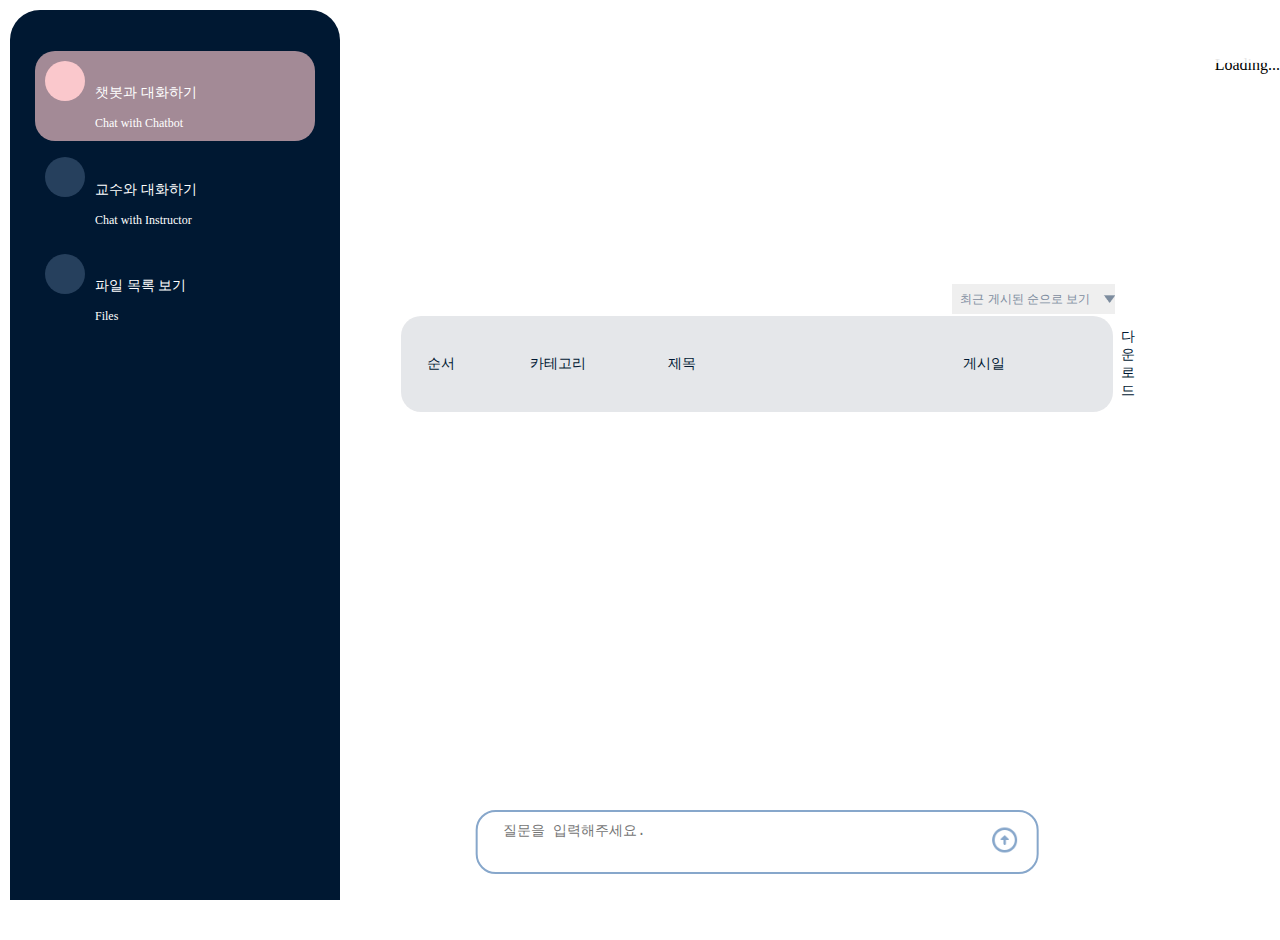
==== pages/index.html @ 384b9366 "fix: handle alert" ====
<!doctype html>
<html>
  <head>
    <meta charset="utf-8">
    <meta name="viewport" content="width=device-width, initial-scale=1">
    <title>Main</title>

    <!--  favicon  -->
    <link rel="apple-touch-icon" sizes="57x57" href="/public/assets/favicon/apple-icon-57x57.png">
    <link rel="apple-touch-icon" sizes="60x60" href="/public/assets/favicon/apple-icon-60x60.png">
    <link rel="apple-touch-icon" sizes="72x72" href="/public/assets/favicon/apple-icon-72x72.png">
    <link rel="apple-touch-icon" sizes="76x76" href="/public/assets/favicon/apple-icon-76x76.png">
    <link rel="apple-touch-icon" sizes="114x114" href="/public/assets/favicon/apple-icon-114x114.png">
    <link rel="apple-touch-icon" sizes="120x120" href="/public/assets/favicon/apple-icon-120x120.png">
    <link rel="apple-touch-icon" sizes="144x144" href="/public/assets/favicon/apple-icon-144x144.png">
    <link rel="apple-touch-icon" sizes="152x152" href="/public/assets/favicon/apple-icon-152x152.png">
    <link rel="apple-touch-icon" sizes="180x180" href="/public/assets/favicon/apple-icon-180x180.png">
    <link rel="icon" type="image/png" sizes="192x192"  href="/public/assets/favicon/android-icon-192x192.png">
    <link rel="icon" type="image/png" sizes="32x32" href="/public/assets/favicon/favicon-32x32.png">
    <link rel="icon" type="image/png" sizes="96x96" href="/public/assets/favicon/favicon-96x96.png">
    <link rel="icon" type="image/png" sizes="16x16" href="/public/assets/favicon/favicon-16x16.png">
    <link rel="manifest" href="/public/assets/favicon/manifest.json">
    <meta name="msapplication-TileColor" content="#ffffff">
    <meta name="msapplication-TileImage" content="/ms-icon-144x144.png">
    <meta name="theme-color" content="#ffffff">

    <link href="https://cdn.jsdelivr.net/npm/bootstrap@5.3.2/dist/css/bootstrap.min.css" rel="stylesheet"
          integrity="sha384-T3c6CoIi6uLrA9TneNEoa7RxnatzjcDSCmG1MXxSR1GAsXEV/Dwwykc2MPK8M2HN"
          crossorigin="anonymous">
    <link rel="stylesheet" href="/public/css/font.css">
    <link rel="stylesheet" href="/public/css/main.css">
    <link rel="stylesheet" href="/public/css/sidemenu.css">
    <link rel="stylesheet" href="/public/css/index.css">
    <link rel="stylesheet" href="/public/css/file.css">
    <link rel="stylesheet" href="/public/css/mobile-menu.css">
    <link rel="stylesheet" href="/public/css/mobile-file.css">
  </head>
  <body>
  <div class="main-container"> 
    <aside>
      <div class="aside-container">
        <button class="aside-toggle">
          <img src="/public/assets/icon/arrow.png" alt="">
        </button>
        <ul class="aside-menus">
          <li id="chatbot-menu" class="active">
            <div class="aside-menus-item-left">
              <img src="/public/assets/icon/Message.png" alt="">
            </div>
            <div class="aside-menus-item-right">
              <h5>챗봇과 대화하기</h5>
              <p>Chat with Chatbot</p>
            </div>
          </li>
          <li id="instructor-menu">
            <div class="aside-menus-item-left">
              <img src="/public/assets/icon/Person_white.png" alt="">
            </div>
            <div class="aside-menus-item-right">
              <h5>교수와 대화하기</h5>
              <p>Chat with Instructor</p>
            </div>
          </li>
          <li id="files-menu">
            <div class="aside-menus-item-left">
              <img src="/public/assets/icon/file_icon.png" alt="">
            </div>
            <div class="aside-menus-item-right">
              <h5>파일 목록 보기</h5>
              <p>Files</p>
            </div>
          </li>
        </ul>
      </div>
    </aside>


    <div class="main-content-container">
      <div class="mobile-menu-container">
        <div class="mobile-menu-inner">
          <ul class="mobile-menus">
            <li id="mobile-chatbot-menu" class="active">
              <div class="mobile-menu-img-container">
                <img src="/public/assets/icon/Message.png" alt="" width="15px">
              </div>
              <span>챗봇과 대화하기</span>
            </li>
            <li id="mobile-instructor-menu">
              <div class="mobile-menu-img-container">
                <img src="/public/assets/icon/Person_white.png" alt="" width="15px">
              </div>
              <span>교수와 대화하기</span>
            </li>
            <li id="mobile-files-menu">
              <div class="mobile-menu-img-container">
                <img src="/public/assets/icon/file_icon.png" alt="" width="15px">
              </div>
              <span>파일 목록 보기</span>
            </li>
          </ul>
        </div>
      </div>
      <div class="chat-blind-wrapper"></div>
      
      
      <div class="chatbot-wrapper"> 
         <!--chatbot q&a-->
      </div>
      
      
      <div class="instructor-wrapper"> 
        <!--instructor q&a-->
      </div>
      
      
      <div class="input-chat-wrapper">
        <div class="input-chat-inner">
          <textarea id="messageInput" placeholder="질문을 입력해주세요."></textarea>
          <button type="submit" id="submit">
            <img src="/public/assets/icon/arrow_circle_up.png" class="up-arrow">
          </button>
        </div>
      </div>
      
      
    <div class="file-container"> 
      <div class="category-select-wrapper">
        <select id="categorySelect" onchange="handleCategoryChange()">
            <option value="all" selected>최근 게시된 순으로 보기</option>
            <!-- <option value="category"></option> -->
        </select>
      </div>
      <div class="file-wrapper"> 
        <table id="fileTable">
          <thead>
              <tr>
                  <th>순서</th>
                  <th>카테고리</th>
                  <th>제목</th>
                  <th>게시일</th>
                  <th>다운로드</th>
              </tr>
          </thead>
          <tbody>
              <!-- file row-->
          </tbody>
        </table>
      </div>

      <div class="mobile-file-wrapper">
        <table id="mobile-fileTable">
          <thead>
            <tr>
              <th></th> 
              <th>제목</th>
              <th>받기</th>
            </tr>
          </thead>
          <tbody>
            <!-- file row-->
          </tbody>
        </table>
      </div> 
    </div> 
    </div>

    <div class="modal" id="loadingModal" role="dialog">
      <div class="modal-dialog modal-dialog-centered" role="document">
          <div class="modal-content">
              <div class="modal-body">
                  <div class="content-center" style="display: flex;flex-direction: column;align-items: center;justify-content: center;text-align: center; padding: 20px 0;">
                      <div class="spinner-border" role="status" style="margin-bottom: 20px;">
                      </div>
                      <span class="sr-only">Loading...</span>
                  </div>
              </div>
          </div>
      </div>
    </div>
    
  </div>

  <script src="https://cdn.jsdelivr.net/npm/bootstrap@5.3.2/dist/js/bootstrap.bundle.min.js"
          integrity="sha384-C6RzsynM9kWDrMNeT87bh95OGNyZPhcTNXj1NW7RuBCsyN/o0jlpcV8Qyq46cDfL"
          crossorigin="anonymous"></script>
  <script src="https://cdn.jsdelivr.net/npm/@popperjs/core@2.11.8/dist/umd/popper.min.js"
          integrity="sha384-I7E8VVD/ismYTF4hNIPjVp/Zjvgyol6VFvRkX/vR+Vc4jQkC+hVqc2pM8ODewa9r"
          crossorigin="anonymous"></script>
  <script src="https://cdn.jsdelivr.net/npm/bootstrap@5.3.2/dist/js/bootstrap.min.js"
          integrity="sha384-BBtl+eGJRgqQAUMxJ7pMwbEyER4l1g+O15P+16Ep7Q9Q+zqX6gSbd85u4mG4QzX+"
          crossorigin="anonymous"></script>
  <script src="https://code.jquery.com/jquery-3.7.1.min.js"
          integrity="sha256-/JqT3SQfawRcv/BIHPThkBvs0OEvtFFmqPF/lYI/Cxo="
          crossorigin="anonymous"></script>
  <script src="/public/js/config.js"></script>
  <script src="/public/js/util/cookieManage.js"></script>
  <script src="/public/js/api/auth/reissue.js"></script>
  <script src="/public/js/util/sidemenu.js"></script>
  <script src="/public/js/util/loginCheck.js"></script>
  <script src="/public/js/util/chatting.js"></script>
  <script src="/public/js/api/chat/chatStudent.js"></script>
  <script src="/public/js/api/chat/chatToInstructor.js"></script>
  <script src="/public/js/api/file/fileListSearch.js"></script>
  <script src="/public/js/api/chat/chatToChatbot.js"></script>
  <script src="/public/js/util/downloadFile.js"></script>
  <script src="/public/js/api/file/fileDownload.js"></script>
  <script src="/public/js/util/fileTableData.js"></script>
  <script src="/public/js/util/category.js"></script>
  <script src="/public/js/api/file/categoryAll.js"></script>
  <script src="/public/js/api/file/categorySearch.js"></script>
  <script src="/public/js/util/searchCategory.js"></script>
  </body>
</html>
---- public/css/main.css ----
html, body {
    overflow: hidden;
    height: 100%;
    margin: 0;
}
.main-container {
    display: flex;
    width: 100%;
    height: 100%;
}

.main-content-container {
    padding: 10px;
    overflow-y: scroll;
    width: 100%;
    height: 100%;
    position: relative;
    flex: 1;
    display: flex;
    flex-direction: column;
    overflow: hidden;
}
---- public/css/sidemenu.css ----
aside {
    height: 100vh;
    width: 300px;
    padding: 10px;
    box-sizing: border-box;
    transition: all 0.5s;
    flex: none;
}

.aside-container {
    background: #001832;
    width: 100%;
    height: 100%;
    backdrop-filter: blur(10);
    border-radius: 30px;
    padding: 25px;
    color: white;
    position: relative;
    z-index: 300;   /*aside-container is on top of chat-blind-container*/
}

.aside-toggle {
    display: flex;
    justify-content: center;
    align-items: center;
    position: absolute;
    width: 50px;
    height: 50px;
    background: none;
    right: -50px;
    top: 50%;
    transform: translateY(-50%);
    border: none;
    transition: all 0.5s;
}

.aside-menus {
    list-style: none;
    padding: 0;
}

.aside-menus > li {
    margin-bottom: 6px;
    padding: 10px;
    display: flex;
    border-radius: 20px;
    overflow: hidden;
    flex-wrap: nowrap;
    justify-content: start;
    cursor: pointer;
}

.aside-menus > .active {
    background: rgba(250, 200, 204, 0.65);
}

.aside-menus > .active > .aside-menus-item-left {
    background: #FAC8CC;
}

.aside-menus > li > .aside-menus-item-left {
    width: 40px;
    height: 40px;
    background: #26405D;
    border-radius: 50%;
    display: flex;
    justify-content: center;
    align-items: center;
    flex-shrink: 1;
}

.aside-menus > li > .aside-menus-item-right {
    display: flex;
    flex-direction: column;
    justify-content: space-around;
    margin-left: 10px;
    flex-shrink: 1;
    overflow-x: hidden;
}

.aside-menus > li h5 {
    font-size: 14px;
    font-weight: normal;
    margin-bottom: 2px;
}

.aside-menus > li p {
    font-size: 12px;
    font-weight: lighter;
    margin-bottom: 0;
}

.close {
    width: 120px;
}

.close > .aside-container > .aside-menus li {
    background: none;
    padding: 10px 0 10px 0;
    justify-content: center;
}

.close > .aside-container > .aside-menus .aside-menus-item-left {
    padding: 0;
}

/*.close > .aside-container > .aside-menus .aside-menus-item-right {*/
/*    display: none;*/
/*}*/

.close > .aside-container > .aside-toggle {
    transform: rotate(180deg) translateY(50%);
}

@media screen and (max-width: 900px) {
    aside {
        display: none;
    }
}
---- public/css/index.css ----
/* input-chat-wrapper */
.input-chat-wrapper {
  display: flex;
  position: absolute;
  bottom: 0;
  left: 50%;
  transform: translateX(-50%);
  width: 100%; 
  height: 12%;
  background-color: #fff;
}

.input-chat-inner {
  display: flex;
  margin: 0 auto;
  background: #fff;
  border: 2px solid #87A7CB;
  height: 50px;
  border-radius: 20px;
  padding: 5px;
  width: 60%;
}

.input-chat-inner input[type="text"],
.input-chat-inner textarea {
  flex: 1;
  border: none;
  outline: none;
  background: transparent;
  resize: none;
  padding: 5px;
  margin-left: 15px;
  font-size: 14px;
}

#submit {
  border: none;
  background-color: transparent;
  margin-right: 6px;
}

.up-arrow {
  width: 30px; 
  height: 30px; 
}

/* chat blind wrapper */
.chat-blind-wrapper {
    position: fixed;
    top: 0;
    right: 0;
    width: 100%;
    height: 7%;
    background-color: rgba(255, 255, 255, 0.9); 
    z-index: 1; 
  }

/* message wrapper */
.instructor-wrapper,
.chatbot-wrapper {
  flex: 1; 
  overflow-y: auto;
  background-color: #fff;
  width: 70%;
  margin: 0 auto;
  margin-bottom: 13vh;
  flex-direction: column; 
}

.chatbot-wrapper::-webkit-scrollbar {
  width: 0.5em;
}

.chatbot-wrapper::-webkit-scrollbar-thumb {
  background-color: transparent; 
}
.instructor-wrapper::-webkit-scrollbar {
  width: 0.5em;
}

.instructor-wrapper::-webkit-scrollbar-thumb {
  background-color: transparent; 
}


.question-wrapper,
.answer-wrapper {
    max-width: 50%;
    margin-top: auto;
    width: fit-content;
    word-wrap: break-word;
}
.question-wrapper{
    margin-left: auto;
}
.question {
    background: rgba(250, 200, 204, 0.7);
    border-radius: 20px 20px 0 20px;
    color: #000; 
    padding: 10px;
    margin-bottom: 5px;
    font-size: 14px;
}
.answer {
    background: rgba(0, 24, 50, 0.1);
    border-radius: 20px 20px 20px 0;
    color: #000; 
    padding: 10px;
    font-size: 14px;
    margin-bottom: 5px;
}
.answer-wrapper:first-child {
  margin-top: 12vh; 
}
.question-wrapper:first-child {
  margin-top: 12vh;
  margin-bottom: 10px;
}

/* time wrapper */
.question-time-wrapper {
  display: flex;
  justify-content: flex-end;
}

.time {
  font-size: 12px;
  color: #888;
}

/*date container */
.date {
  margin-top: 60px;
  margin-bottom: 10px;
  text-align: center;
  font-size: 12px;
  color: black;
}
.date:first-child {
  margin-top: 150px;
  margin-bottom: 10px;
}

/* mobile screen */
@media screen and (max-width: 900px) {
  .question-wrapper,
  .answer-wrapper {
    max-width: 80%;
  }
  .instructor-wrapper,
  .chatbot-wrapper {
    width: 90%;
  }
  .input-chat-inner {
    height: 40px;
    padding: 2px;
    width: 90%;
  }
  .input-chat-wrapper{
    height: 10%;
  }
}


/*spinner*/
.spinner-border {
  width: 1rem;
  height: 1rem;
}
---- public/css/file.css ----
.file-container {
    display: flex;
    flex-direction: column;
    margin: 40px auto;
    width: 80%;
}

.file-wrapper thead{
    background-color: rgba(0, 24, 50, 0.1);
    font-size: 16px;
    color: #001832;
    border-radius: 20px;
}
.file-wrapper th{
    padding: 10px;
    font-weight: normal;
    font-size: 14px;
}
.file-wrapper td {
    padding: 10px;
    height: 7vh;
}
.file-wrapper #fileTable {
    width: 100%;
    height: 100%;
}

.file-wrapper th:first-child{
    text-align: center;
    border-radius: 20px 0 0 20px;
    width: 8%;
}
.file-wrapper th:nth-child(2){
    text-align: center;
    width: 20%;
}
.file-wrapper th:nth-child(3){
    text-align: left;
    padding-left: 30px;
    width: 40%;
}
.file-wrapper th:nth-child(4) {
    text-align: left;
    width: 20%;
}
.file-wrapper th:last-child{
    text-align: center;
    border-radius: 0 20px 20px 0;
}


.file-wrapper td:nth-child(1){
    color: #001832;
    font-size: 14px;
    text-align: center;
    width: 8%;
}
.file-wrapper td:nth-child(2) {
    color: #001832;
    font-size: 14px;
    width: 20%;
    text-align: center;
    overflow: hidden;
    white-space: nowrap;
    text-overflow: ellipsis;
}
.file-wrapper td:nth-child(3) {
    color: #001832;
    font-size: 14px;
    width: 40%;
    text-align: left;
    padding-left: 30px;
    overflow: hidden;
    white-space: nowrap;
    text-overflow: ellipsis;
}


.file-wrapper td:nth-child(4) {
    color: rgba(38, 64, 93, 0.6);
    font-size: 14px;
    text-align: left;
    width: 20%;
    overflow: hidden;
    white-space: nowrap;
    text-overflow: ellipsis;
}
.file-wrapper td:nth-child(5) {
    text-align: center;
}

.download-button {
    background: url('/public/assets/icon/downloadButton.png');
    background-size: cover;
    border: none;
    width: 25px;
    height: 25px;
    cursor: pointer;
}

.download-button:hover {
    opacity: 0.5;
}


.file-wrapper tr { 
    border-bottom: 1px solid #CAD4DF;
}
.file-wrapper thead tr {
    border-bottom: none; 
}

.file-wrapper #fileTable {
    height: 80vh;
}
.file-wrapper #fileTable tbody{
    height: 550px;
    overflow-y: scroll;
    overflow-x: hidden;
    height: 90%;
    display: block;
}
.file-wrapper #fileTable tbody::-webkit-scrollbar {
    display: none;
}
.file-wrapper #fileTable thead, tbody tr {
    display: table;
    width: 100%;
    table-layout: fixed;
}

/*category select*/
.category-select-wrapper {
    display: flex;
    justify-content: flex-end;
    align-items: center;
}
#categorySelect::-ms-expand {
    display: none; 
}
#categorySelect {
    padding: 8px 24px 8px 8px;
    font-size: 14px;
    background-image: url('/public/assets/icon/polygon.png');
    background-repeat: no-repeat;
    background-position: right center;
    background-size: 12px;
    -webkit-appearance: none;
    -moz-appearance: none; 
    appearance: none;
    align-self: right;
    border: none;
    font-size: 12px;
    color: #7D8C9E;
}
#categorySelect option {
    background-color: #F8FBFF; 
    color: #26405D;
    padding: 0 10px;
    border: none;
}
#categorySelect:focus, 
#categorySelect:active {
    outline: none; 
}
.file-wrapper .category-name {
    border-radius: 6px;
    padding: 2px 10px;
    font-size: 14px;
}

@media screen and (max-width: 900px) {
    .file-wrapper {
        display: none
    }
}
---- public/css/mobile-menu.css ----
.mobile-menu-container {
    width: 100%;
    position: fixed;
    top: 8px;
    left: 0;
    text-align: center;
    z-index: 100;
    display: none;
}

.mobile-menu-inner {
    width: 90%;
    max-width: 300px;
    margin: auto;
}

.mobile-menus {
    width: 100%;
    list-style: none;
    padding: 4px;
    overflow-x: scroll;
    background: #001832;
    border-radius: 40px;
    display: flex;
}

.mobile-menus::-webkit-scrollbar {
    display: none;
}

.mobile-menus li {
    flex: none;
    color: #9399A0;
    font-size: 12px;
    font-weight: 400;
    display: flex;
    align-items: center;
    border: 1px solid #9399A0;
    border-radius: 20px;
    padding: 4px 8px 4px 4px;
    margin-right: 4px;
    -webkit-user-select:none;
    -moz-user-select:none;
    -ms-user-select:none;
    user-select:none;
    cursor: pointer;
}

.mobile-menus li.active {
    background: rgba(250, 200, 204, 0.65);
    color: white;
}

.mobile-menus li:nth-child(3) {
    margin-right: 0;
}

.mobile-menus li .mobile-menu-img-container {
    width: 28px;
    height: 28px;
    display: flex;
    justify-content: center;
    align-items: center;
    border-radius: 50%;
    background: #26405D;
    margin-right: 3px;
}

.mobile-menus li.active .mobile-menu-img-container {
    background: #FAC8CC;
}

@media screen and (max-width: 900px) {
    .mobile-menu-container {
        display: block;
    }
}
---- public/css/mobile-file.css ----
.mobile-file-wrapper{
    width: 100%;
    height: 80vh;
    background-color: #FCD9DC;
    display: none;
    border-radius: 20px;
    overflow: hidden;
}
.mobile-file-wrapper #mobile-fileTable {
    width: 100%;
    height: 100%;
}

.mobile-file-wrapper thead tr {
    background-color: rgba(0, 24, 50, 0.1);
    color: #000;
    font-size: 14px;
}
.mobile-file-wrapper tr th:nth-child(1) {
    width: 15%;
}
.mobile-file-wrapper tr th:nth-child(2) {
    padding: 10px;
    text-align: left;
    font-weight: normal;
    width: 60%;
}

.mobile-file-wrapper tr th:nth-child(3) {
    padding: 10px;
    text-align: center;
    font-weight: normal;
    width: 25%;
}

.mobile-file-wrapper td {
    padding: 10px;
    text-align: center;
    height: 6vh;
}

.mobile-file-wrapper td:nth-child(1) {
    color: #001832;
    font-size: 14px;
    width: 15%;
    text-align: center;
}

.mobile-file-wrapper td:nth-child(2) {
    text-align: left;
    width: 60%;
    overflow: hidden;
    white-space: nowrap;
    text-overflow: ellipsis;
}
.mobile-file-wrapper td:nth-child(2) div {
    overflow: hidden;
    white-space: nowrap;
    text-overflow: ellipsis;
}
.mobile-file-wrapper td:nth-child(3) {
    text-align: center;
    width: 25%;
}

.mobile-file-wrapper .file-info div {
    font-size: 14px;
    color: #001832;
}

.mobile-file-wrapper .file-info div:last-child {
    font-size: 10px;
    color: rgba(38, 64, 93, 0.6);
}

.mobile-file-wrapper tr{
    position: relative;
}

.mobile-file-wrapper tr:after {
    content: "";
    position: absolute;
    left: 15%;
    right: 6%;
    bottom: 0;
    border-bottom: 2px solid rgba(38, 64, 93, 0.1);;
}

.mobile-file-wrapper #mobile-fileTable {
    width: 100%;
    height: 100%;
}
.mobile-file-wrapper #mobile-fileTable tbody{
    overflow-y: auto;
    overflow-x: hidden;
    height: 90%;
    display: block;
}
.mobile-file-wrapper #mobile-fileTable tbody::-webkit-scrollbar {
    display: none;
}
.mobile-file-wrapper #mobile-fileTable thead, tbody tr {
    display: table;
    width: 100%;
    table-layout: fixed;
}
.mobile-file-wrapper tbody tr:last-child {
    margin-bottom: 40px;
}
/*category */
.mobile-file-wrapper .category-name {
    border-radius: 6px;
    padding: 2px 10px;
    font-size: 14px;
}
/* mobile screen */
@media screen and (max-width: 900px) {
    .main-content-container {
        margin: 30px auto;
        justify-content: center;
        padding: 0;
    }
    .category-select-wrapper {
        justify-content: flex-start;
        margin-left: 13%;
    }
    .file-container {
        width: 90%;
    }
    .mobile-file-wrapper {
        display: block;
    }
    #categorySelect{
        background-color: #FCD9DC;
        border: none;
        padding: 5px 20px;
    }
    #categorySelect option {
        background-color: rgba(0, 24, 50, 0.1); 
    }
}
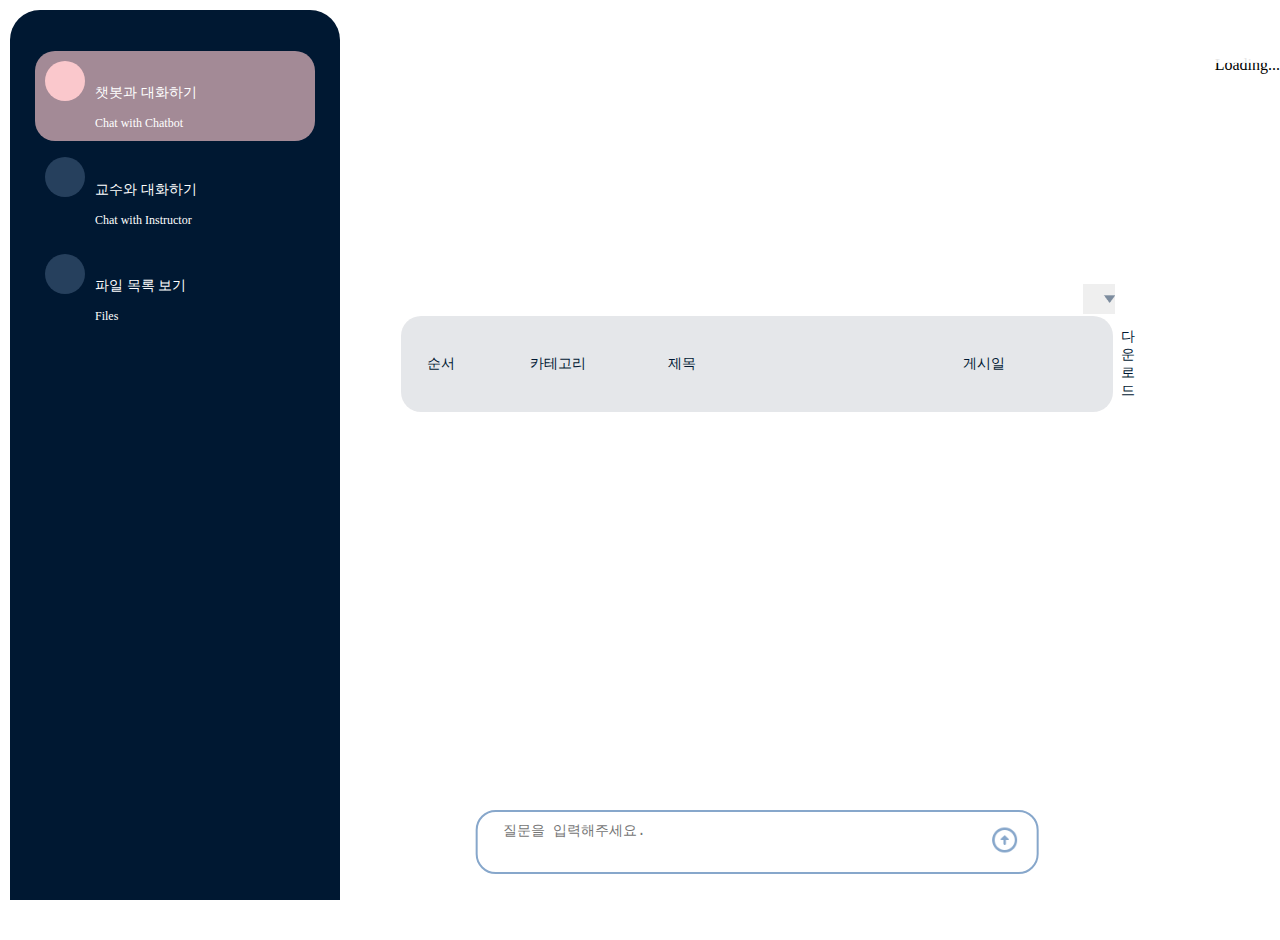
==== commit 2dedf052: "refactor: category class, file class, controllers" ====
--- a/pages/index.html
+++ b/pages/index.html
@@ -125,8 +125,7 @@
       
     <div class="file-container"> 
       <div class="category-select-wrapper">
-        <select id="categorySelect" onchange="handleCategoryChange()">
-            <option value="all" selected>최근 게시된 순으로 보기</option>
+        <select id="categorySelect">
             <!-- <option value="category"></option> -->
         </select>
       </div>
@@ -195,19 +194,13 @@
   <script src="/public/js/config.js"></script>
   <script src="/public/js/util/cookieManage.js"></script>
   <script src="/public/js/api/auth/reissue.js"></script>
+  <script src="/public/js/util/loginCheck.js"></script>
+  <script src="/public/js/chat/Chat.js"></script>
+  <script src="/public/js/chat/chatController.js"></script>
+  <script src="/public/js/category/Category.js"></script>
+  <script src="/public/js/category/categoryController.js"></script>
+  <script src="/public/js/file/File.js"></script>
+  <script src="/public/js/file/fileController.js"></script>
   <script src="/public/js/util/sidemenu.js"></script>
-  <script src="/public/js/util/loginCheck.js"></script>
-  <script src="/public/js/util/chatting.js"></script>
-  <script src="/public/js/api/chat/chatStudent.js"></script>
-  <script src="/public/js/api/chat/chatToInstructor.js"></script>
-  <script src="/public/js/api/file/fileListSearch.js"></script>
-  <script src="/public/js/api/chat/chatToChatbot.js"></script>
-  <script src="/public/js/util/downloadFile.js"></script>
-  <script src="/public/js/api/file/fileDownload.js"></script>
-  <script src="/public/js/util/fileTableData.js"></script>
-  <script src="/public/js/util/category.js"></script>
-  <script src="/public/js/api/file/categoryAll.js"></script>
-  <script src="/public/js/api/file/categorySearch.js"></script>
-  <script src="/public/js/util/searchCategory.js"></script>
   </body>
 </html>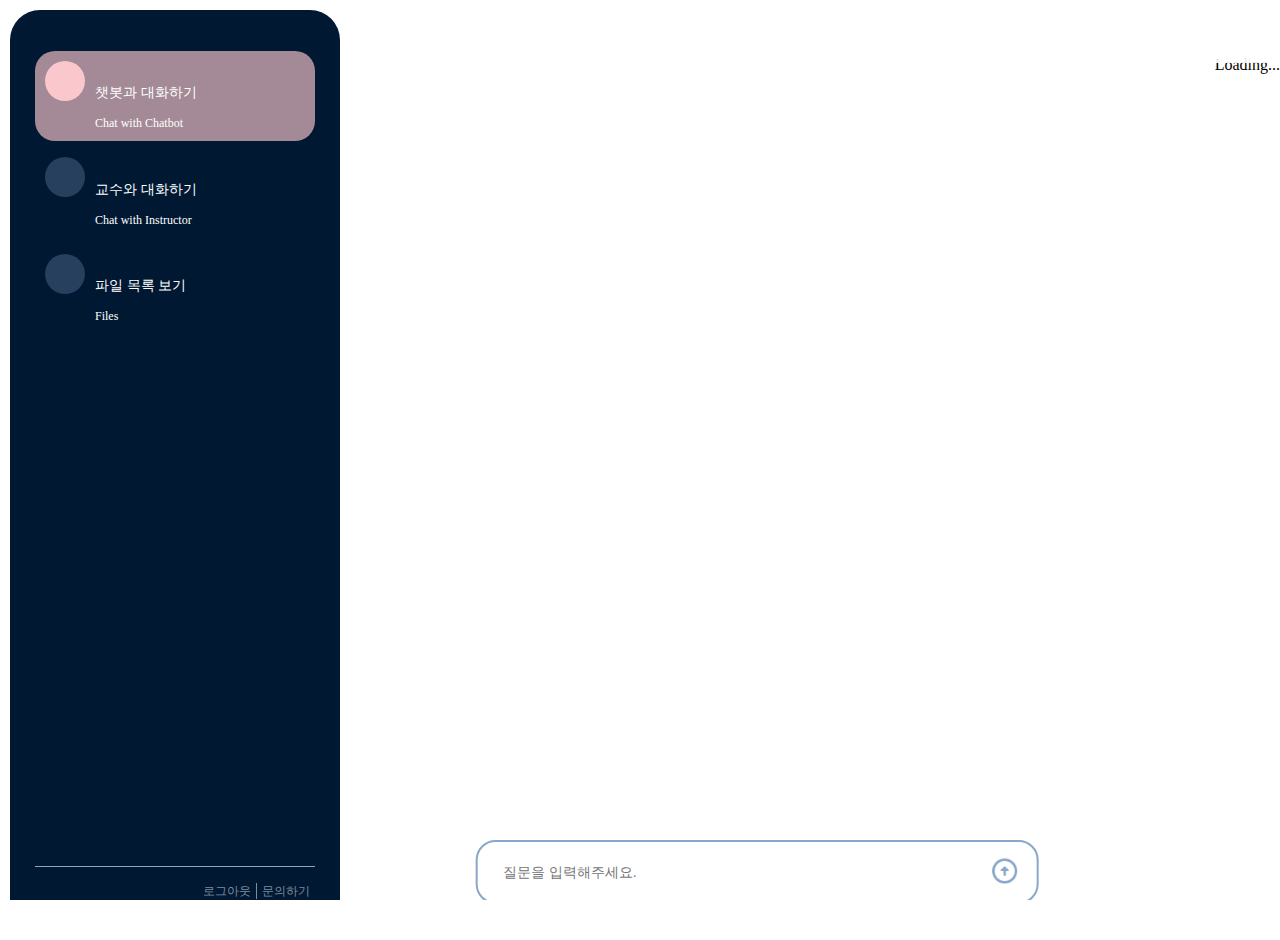
==== commit 49f67703: "refactor: change css, add logout, 문의하기 button" ====
--- a/pages/index.html
+++ b/pages/index.html
@@ -3,7 +3,7 @@
   <head>
     <meta charset="utf-8">
     <meta name="viewport" content="width=device-width, initial-scale=1">
-    <title>Main</title>
+    <title>크무톡톡 - 메인</title>
 
     <!--  favicon  -->
     <link rel="apple-touch-icon" sizes="57x57" href="/public/assets/favicon/apple-icon-57x57.png">
@@ -23,6 +23,11 @@
     <meta name="msapplication-TileColor" content="#ffffff">
     <meta name="msapplication-TileImage" content="/ms-icon-144x144.png">
     <meta name="theme-color" content="#ffffff">
+
+    <!-- site info -->
+    <meta property="og:title" content="크무톡톡">
+    <meta property="og:image" content="/public/assets/image/kmutoktok_banner.png">
+    <meta property="og:description" content="안녕하세요. 계명대학교 FAQ챗봇 솔루션 크무톡톡입니다.">
 
     <link href="https://cdn.jsdelivr.net/npm/bootstrap@5.3.2/dist/css/bootstrap.min.css" rel="stylesheet"
           integrity="sha384-T3c6CoIi6uLrA9TneNEoa7RxnatzjcDSCmG1MXxSR1GAsXEV/Dwwykc2MPK8M2HN"
@@ -71,6 +76,17 @@
             </div>
           </li>
         </ul>
+        <div class="btn-list-wrapper">
+          <hr>
+          <ul class="btn-list">
+            <li>
+              <button id="logOutBtn">로그아웃</button>
+            </li>
+            <li>
+              <a href="" id="contactLink">문의하기</a>
+            </li>
+          </ul>
+        </div>
       </div>
     </aside>
 
@@ -115,7 +131,7 @@
       
       <div class="input-chat-wrapper">
         <div class="input-chat-inner">
-          <textarea id="messageInput" placeholder="질문을 입력해주세요."></textarea>
+          <input type="text" id="messageInput" placeholder="질문을 입력해주세요."></input>
           <button type="submit" id="submit">
             <img src="/public/assets/icon/arrow_circle_up.png" class="up-arrow">
           </button>
@@ -140,7 +156,7 @@
                   <th>다운로드</th>
               </tr>
           </thead>
-          <tbody>
+          <tbody> 
               <!-- file row-->
           </tbody>
         </table>
@@ -202,5 +218,8 @@
   <script src="/public/js/file/File.js"></script>
   <script src="/public/js/file/fileController.js"></script>
   <script src="/public/js/util/sidemenu.js"></script>
+  <script>
+    document.getElementById('contactLink').href = 'mailto:' + config.mailAddress;
+  </script>
   </body>
 </html>--- a/public/css/main.css
+++ b/public/css/main.css
@@ -6,7 +6,7 @@
 .main-container {
     display: flex;
     width: 100%;
-    height: 100%;
+    height: 100dvh;
 }
 
 .main-content-container {
--- a/public/css/sidemenu.css
+++ b/public/css/sidemenu.css
@@ -1,5 +1,5 @@
 aside {
-    height: 100vh;
+    height: 100dvh;
     width: 300px;
     padding: 10px;
     box-sizing: border-box;
@@ -16,7 +16,9 @@
     padding: 25px;
     color: white;
     position: relative;
-    z-index: 300;   /*aside-container is on top of chat-blind-container*/
+    z-index: 300; 
+    display: flex;
+    flex-direction: column;
 }
 
 .aside-toggle {
@@ -112,6 +114,50 @@
     transform: rotate(180deg) translateY(50%);
 }
 
+.btn-list-wrapper > hr {
+    margin: 4px 0;
+    border: none;
+    height: 1px;
+    background-color: #C5D0DD;
+    opacity: 0.75;
+}
+.btn-list-wrapper{
+    text-align: right;
+    margin-top: auto;
+}
+.btn-list-wrapper li {
+    border-right: 1px solid #7D8C9E;
+    height: 16px;
+}
+
+.btn-list-wrapper li:last-child {
+    border-right: none;
+}
+
+.btn-list-wrapper li * {
+    vertical-align: top;
+}
+#contactLink{
+    font-size: 12px;
+    color: #7D8C9E;
+    text-decoration: none;
+    padding: 0 5px;
+}
+.btn-list{
+    display: flex;
+    flex-direction: row;
+    list-style: none;
+    padding: 0;
+    justify-content: flex-end;
+}
+#logOutBtn{
+    border: none;
+    background-color: transparent;
+    font-size: 12px;
+    color: #7D8C9E;
+    padding: 0 5px;
+}
+
 @media screen and (max-width: 900px) {
     aside {
         display: none;
--- a/public/css/index.css
+++ b/public/css/index.css
@@ -6,7 +6,7 @@
   left: 50%;
   transform: translateX(-50%);
   width: 100%; 
-  height: 12%;
+  height: 80px;
   background-color: #fff;
 }
 
@@ -63,7 +63,7 @@
   background-color: #fff;
   width: 70%;
   margin: 0 auto;
-  margin-bottom: 13vh;
+  margin-bottom: 100px;
   flex-direction: column; 
 }
 
@@ -110,10 +110,10 @@
     margin-bottom: 5px;
 }
 .answer-wrapper:first-child {
-  margin-top: 12vh; 
+  margin-top: 130px; 
 }
 .question-wrapper:first-child {
-  margin-top: 12vh;
+  margin-top: 130px;
   margin-bottom: 10px;
 }
 
@@ -156,9 +156,6 @@
     padding: 2px;
     width: 90%;
   }
-  .input-chat-wrapper{
-    height: 10%;
-  }
 }
 
 
--- a/public/css/file.css
+++ b/public/css/file.css
@@ -1,5 +1,5 @@
 .file-container {
-    display: flex;
+    display: none;
     flex-direction: column;
     margin: 40px auto;
     width: 80%;
@@ -18,7 +18,7 @@
 }
 .file-wrapper td {
     padding: 10px;
-    height: 7vh;
+    height: 70px;
 }
 .file-wrapper #fileTable {
     width: 100%;
--- a/public/css/mobile-file.css
+++ b/public/css/mobile-file.css
@@ -116,7 +116,6 @@
 /* mobile screen */
 @media screen and (max-width: 900px) {
     .main-content-container {
-        margin: 30px auto;
         justify-content: center;
         padding: 0;
     }
